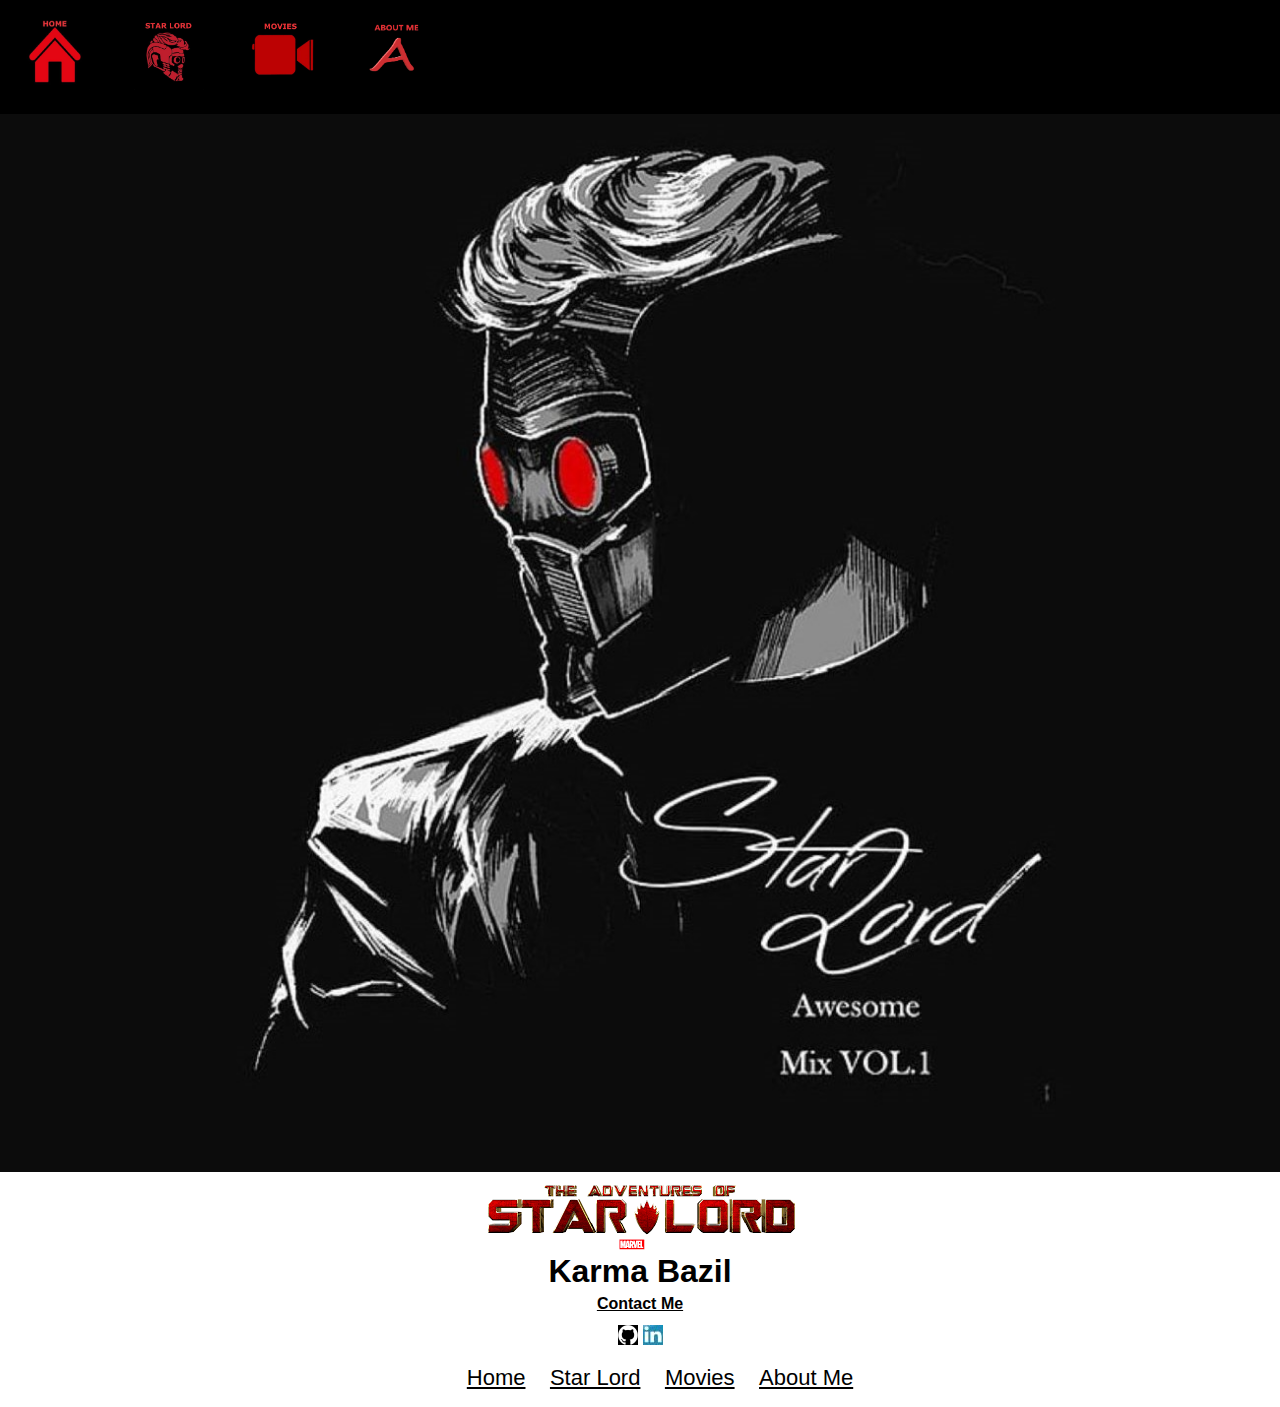
==== index.html @ dba283ed "initial commit" ====
<!DOCTYPE html>
<html lang="en">
    <head>
        <meta charset="UTF-8">
        <meta http-equiv="X-UA-Compatible" content="IE=edge">
        <meta name="viewport" content="width=device-width, initial-scale=1.0">
        <link rel="stylesheet" type="text/css" href="css/style.css">
        <title>Pod Challenge</title>
    </head>
    <body>
        <header>
            <a href="index.html"><img class="logo" alt="home" src="images/home1.jpg"></a>
            <a href="star.html"><img class="logo" alt="star-lord-logo" src="images/star-logo2.jpg"></a> 
            <a href="movies.html"><img class="logo" alt="movies" src="images/movies1.png"></a> 
            <a href="about.html"><img class="logo" alt="about me" src="images/about.png"></a>
        </header>
    
        <img class="back-img" alt="avengers-logo" src="images/g-back.jpg">

        <footer id="footer">
            <div class="img-center">
                <img class="foot-img" alt="star lord" src="images/head.png"> 
            </div> 
            <h2 class="foot-head">Karma Bazil</h2>
            <h4 class="foot-email"><a href="mailto:karmarae1985@icloud.com">Contact Me</a></h4>
            <div class="img-center">
                <a href="https://github.com/KarmaBazil" target="_blank"><img class="portfolio-img" src="images/github.png"></a>
                <a href="https://www.linkedin.com/in/karma-bazil-700853236/" target="_blank"><img class="portfolio-img" src="images/linkedin.jpg"></a>
            </div>
            <ul class="foot-menu">
             
                <li class="foot-list"><a href="index.html">Home</a></li>
                <li class="foot-list"><a href="star.html">Star Lord</a></li>
                <li class="foot-list"><a href="movies.html">Movies</a></li>
                <li class="foot-list"><a href="about.html">About Me</a></li> 
               
            </ul> 
            
        </footer>
    </body>
</html>
---- css/style.css ----
html body {
    margin: 0;
    padding: 0;
	font-family: Verdana, Geneva, Tahoma, sans-serif;
}

.logo {
	text-align: left;
	width: 70px;
	height: 70px;
	margin: 10px;
	padding: 10px;
}

.back-img {
    max-width: 100%;
	max-height: 100%;
	background-image: url(images/g-back.jpg);
    z-index: 110;
}

header {
	background-color: black;
	background-size: cover;
	background-repeat: no-repeat;
	margin-top:0;
	padding:0;
}

h2 {
	text-align: center;
}

.table-header {
	text-align: center;
}

.head-p {
	text-align: center;
	margin-top: 5px;
}

table, th, td {
	border: 4px double black;
	margin-left: auto;
	margin-right: auto;
	border-collapse: collapse;
	width: 500px;
	text-align: center;
	font-size: 15px;
}

.m-container {
	border: 3px solid red;
	background-color: black;
	margin: 0px 170px 40px;
	padding: 20px;
}
.m-description {
	margin: 30px;
	font-size: 20px;
	color: red;
}

#footer {
	text-align: center;
}

.foot-head, .foot-email {
	text-align: center;
}

.foot-head {
	font-size: xx-large;
	margin: 0;
	padding-bottom: 5px;
}

a, .foot-email {
	color: black;
}

.foot-email {
	margin: 0;
	padding-bottom: 12px;
}

div.img-center{
    display: flex;
    column-gap: 5px;
    justify-content: center;
    flex-wrap: wrap;
}

.foot-menu {
	display: inline-block;
	text-align: center;
	
}


.foot-list {
	text-align: center;
	display: inline-block;
	margin: 0;
	font-size: 22px;
	padding-left: 10px;
	padding-right: 10px;
}
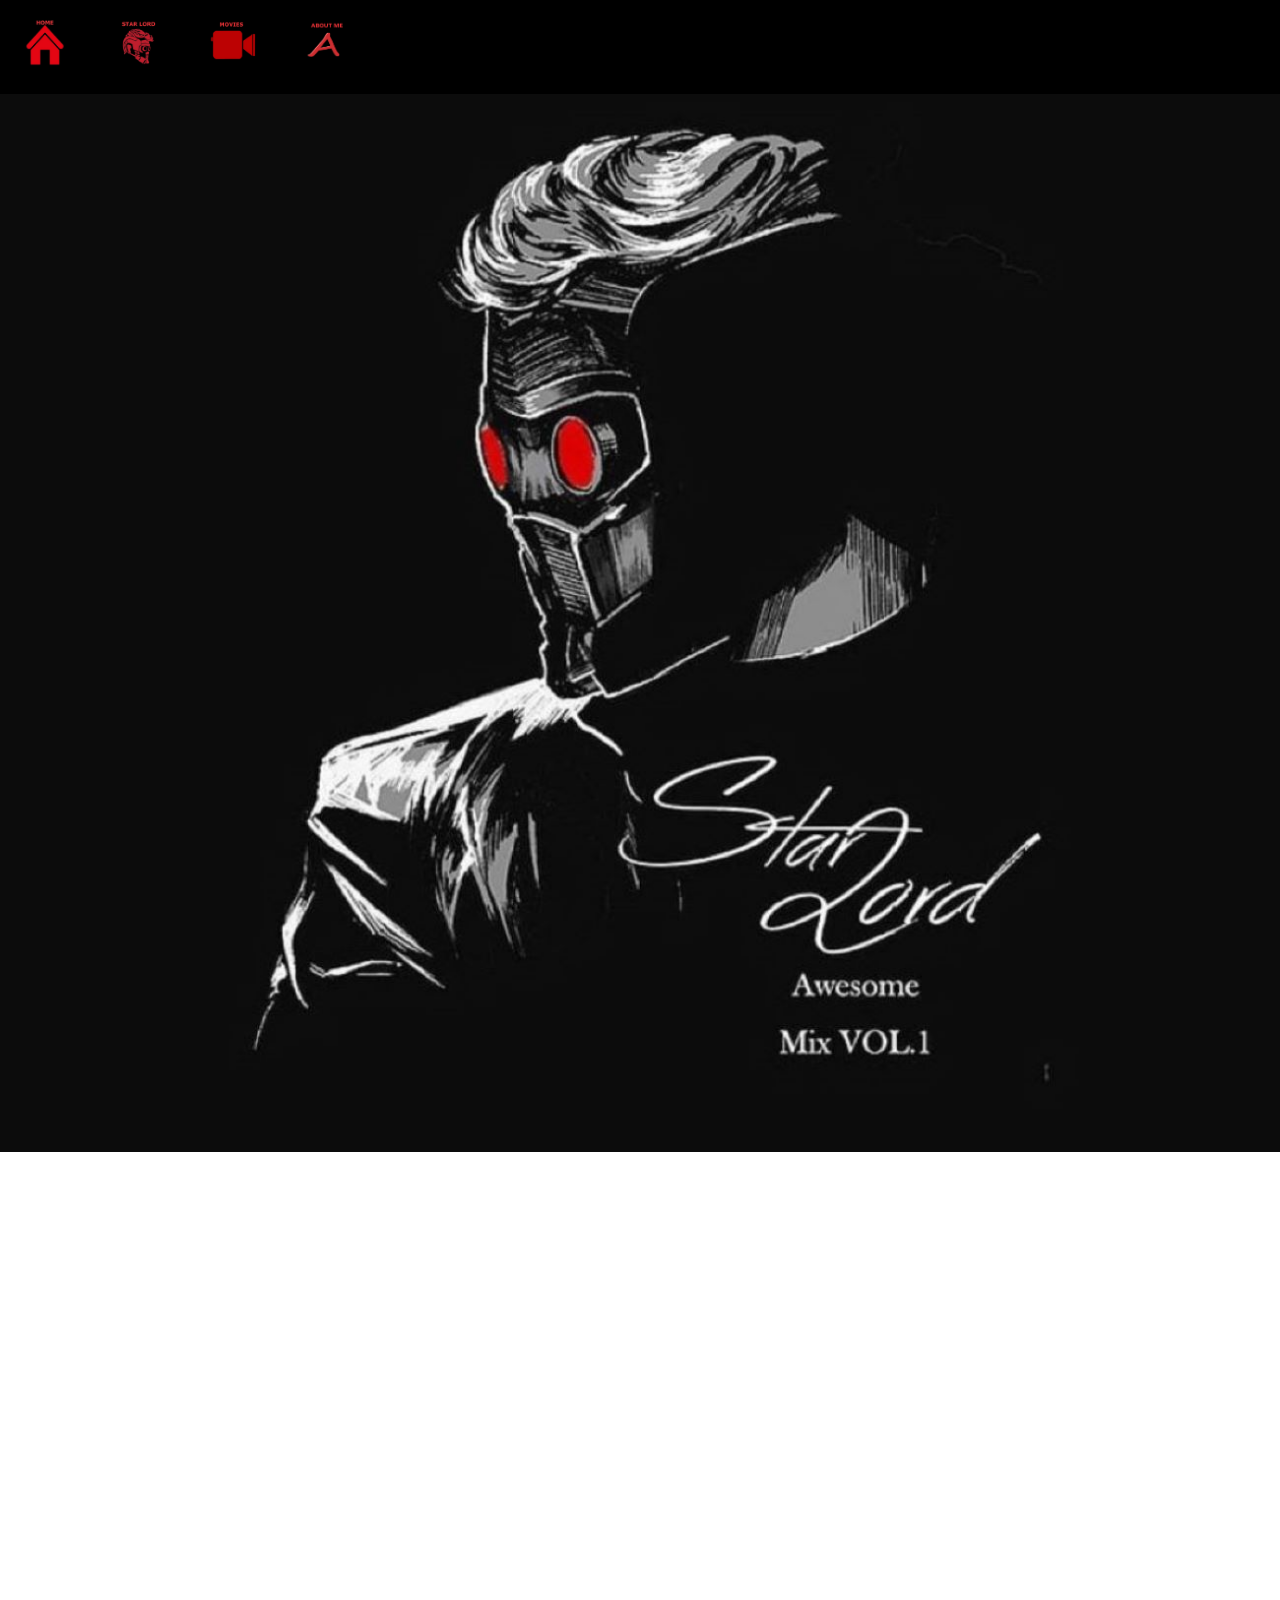
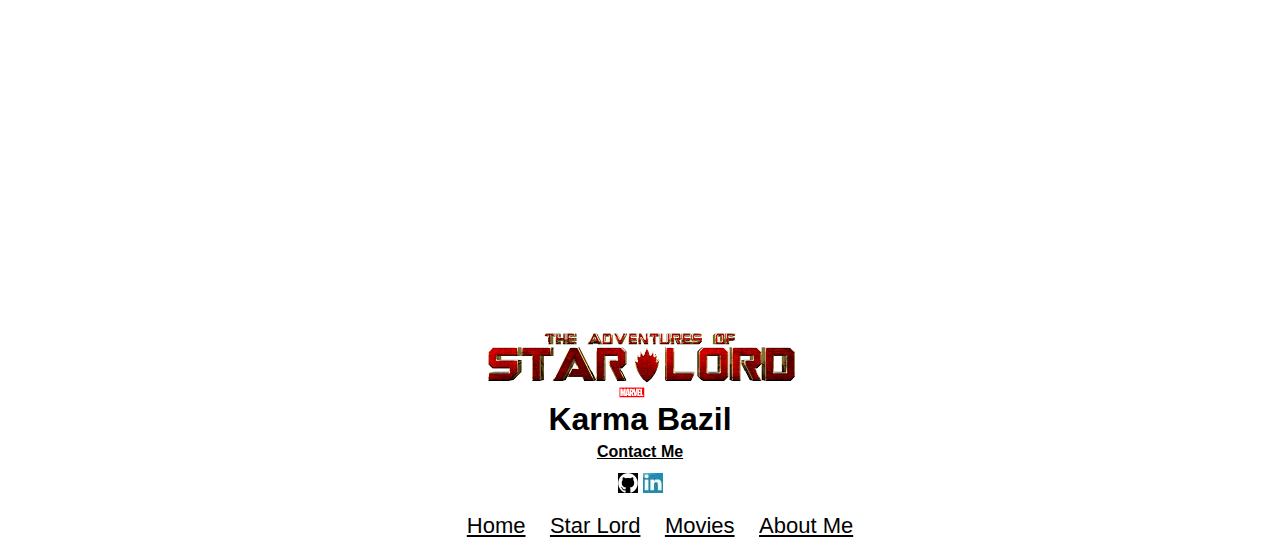
==== commit 5dcd160e: "add movies page" ====
--- a/index.html
+++ b/index.html
@@ -37,5 +37,6 @@
             </ul> 
             
         </footer>
+        <script src="javascript\script.js"></script>
     </body>
 </html>--- a/css/style.css
+++ b/css/style.css
@@ -3,6 +3,8 @@
     padding: 0;
 	font-family: Verdana, Geneva, Tahoma, sans-serif;
 }
+
+/* Nav Bar for all */
 
 .logo {
 	text-align: left;
@@ -12,12 +14,15 @@
 	padding: 10px;
 }
 
+/* Home background image */
+
 .back-img {
     max-width: 100%;
 	max-height: 100%;
-	background-image: url(images/g-back.jpg);
     z-index: 110;
 }
+
+/* Movies Page */
 
 header {
 	background-color: black;
@@ -26,10 +31,7 @@
 	margin-top:0;
 	padding:0;
 }
-
-h2 {
-	text-align: center;
-}
+/* Movies page table */
 
 .table-header {
 	text-align: center;
@@ -62,7 +64,134 @@
 	color: red;
 }
 
+/* Star Page */
+
+* {
+	box-sizing: border-box;
+}
+
+.container {
+	position: relative;
+	width: 300px;
+	height: 200px;
+	margin-left: 100px;
+	margin-top: 100px;
+	float: left;
+}
+  
+  /* Star page Hide the images by default */
+
+.mySlides {
+	display: none;
+}
+  
+  /* Star page Add a pointer when hovering over the thumbnail images */
+
+.cursor {
+	cursor: pointer;
+}
+  
+  /* Star page Next & previous buttons */
+
+.prev, .next {
+	cursor: pointer;
+	position: absolute;
+	top: 40%;
+	width: 30%;
+	padding: 16px;
+	margin-top: -50px;
+	color: white;
+	font-weight: bold;
+	font-size: 20px;
+	border-radius: 0 3px 3px 0;
+	user-select: none;
+	-webkit-user-select: none;
+}
+  
+  /* Star page Position the "next button" to the right */
+
+.next {
+	right: 0;
+	border-radius: 3px 0 0 3px;
+}
+  
+  /* Star page On hover, add a black background color with a little bit see-through */
+
+.prev:hover, .next:hover {
+	background-color: rgba(0, 0, 0, 0.8);
+}
+  
+  /* Star page Number text (1/3 etc) */
+
+.numbertext {
+	color: #f2f2f2;
+	font-size: 12px;
+	padding: 8px 12px;
+	position: absolute;
+	top: 0;
+}
+  
+  /* Star page Container for image text */
+
+.caption-container {
+	text-align: center;
+	background-color: #222;
+	padding: 2px 16px;
+	color: white;
+}
+  
+.row:after {
+	content: "";
+	display: table;
+	clear: both;
+}
+  
+  /* Star page Six columns side by side */
+
+.column {
+	float: left;
+	width: 16.66%;
+}
+  
+  /* Star page Add a transparency effect for thumnbail images */
+
+.demo {
+	opacity: 0.6;
+}
+  
+.active, .demo:hover {
+	opacity: 1;
+}
+
+/* Star page paragraph */
+
+
+.info-container {
+	position: relative;
+	width: 700px;
+	height: 200px;
+	margin-top: 20px;
+	margin-right: 40px;
+	float: right;
+}
+
+.info-head {
+	text-align: center;
+}
+
+.abilities {
+	text-align: center;
+}
+
+/* footer, all pages */
+
+
 #footer {
+	text-align: center;
+	margin-top: 60%;
+}
+
+h2 {
 	text-align: center;
 }
 
@@ -106,6 +235,4 @@
 	font-size: 22px;
 	padding-left: 10px;
 	padding-right: 10px;
-}
-
-
+}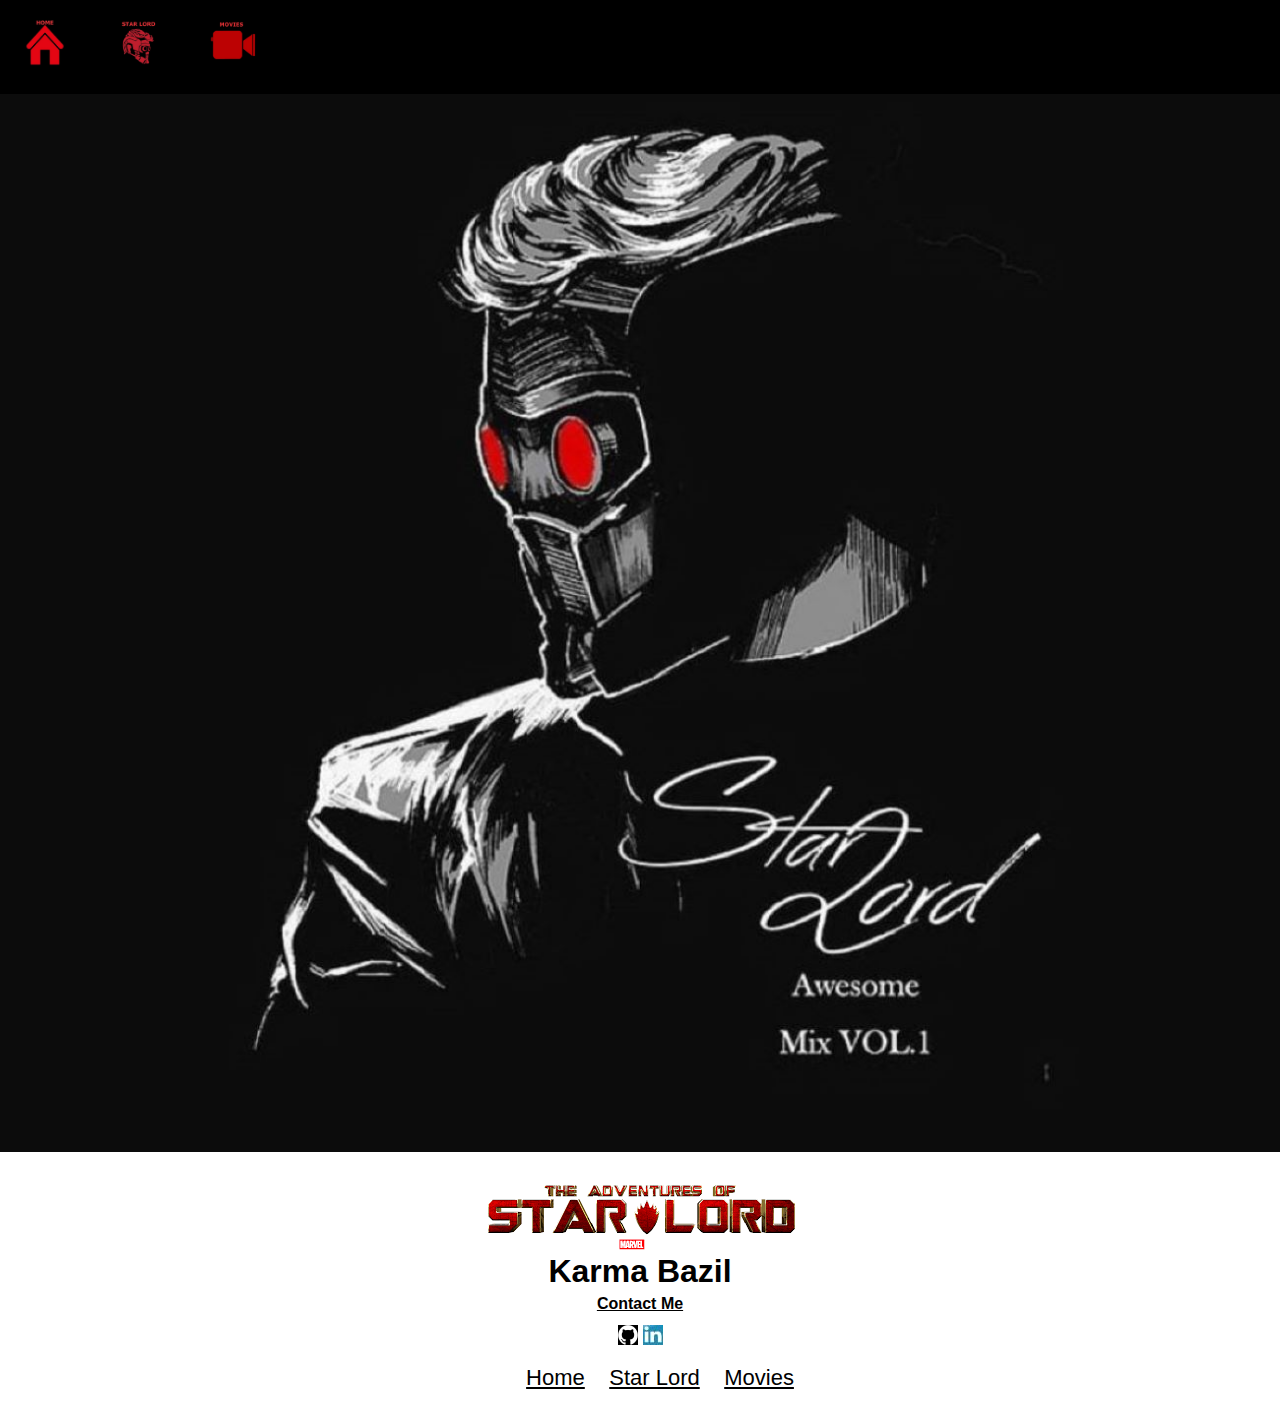
==== commit 7f1e2c72: "remove about.html" ====
--- a/index.html
+++ b/index.html
@@ -12,7 +12,6 @@
             <a href="index.html"><img class="logo" alt="home" src="images/home1.jpg"></a>
             <a href="star.html"><img class="logo" alt="star-lord-logo" src="images/star-logo2.jpg"></a> 
             <a href="movies.html"><img class="logo" alt="movies" src="images/movies1.png"></a> 
-            <a href="about.html"><img class="logo" alt="about me" src="images/about.png"></a>
         </header>
     
         <img class="back-img" alt="avengers-logo" src="images/g-back.jpg">
@@ -32,8 +31,6 @@
                 <li class="foot-list"><a href="index.html">Home</a></li>
                 <li class="foot-list"><a href="star.html">Star Lord</a></li>
                 <li class="foot-list"><a href="movies.html">Movies</a></li>
-                <li class="foot-list"><a href="about.html">About Me</a></li> 
-               
             </ul> 
             
         </footer>
--- a/css/style.css
+++ b/css/style.css
@@ -74,8 +74,8 @@
 	position: relative;
 	width: 300px;
 	height: 200px;
-	margin-left: 100px;
-	margin-top: 100px;
+	margin-left: 60px;
+	margin-top: 120px;
 	float: left;
 }
   
@@ -183,13 +183,21 @@
 	text-align: center;
 }
 
+/* Star Footer */
+
+#star-footer {
+	text-align: center;
+	margin-top: 50%;
+}
+
 /* footer, all pages */
 
-
 #footer {
 	text-align: center;
-	margin-top: 60%;
-}
+	margin-top: 20px;
+}
+
+
 
 h2 {
 	text-align: center;
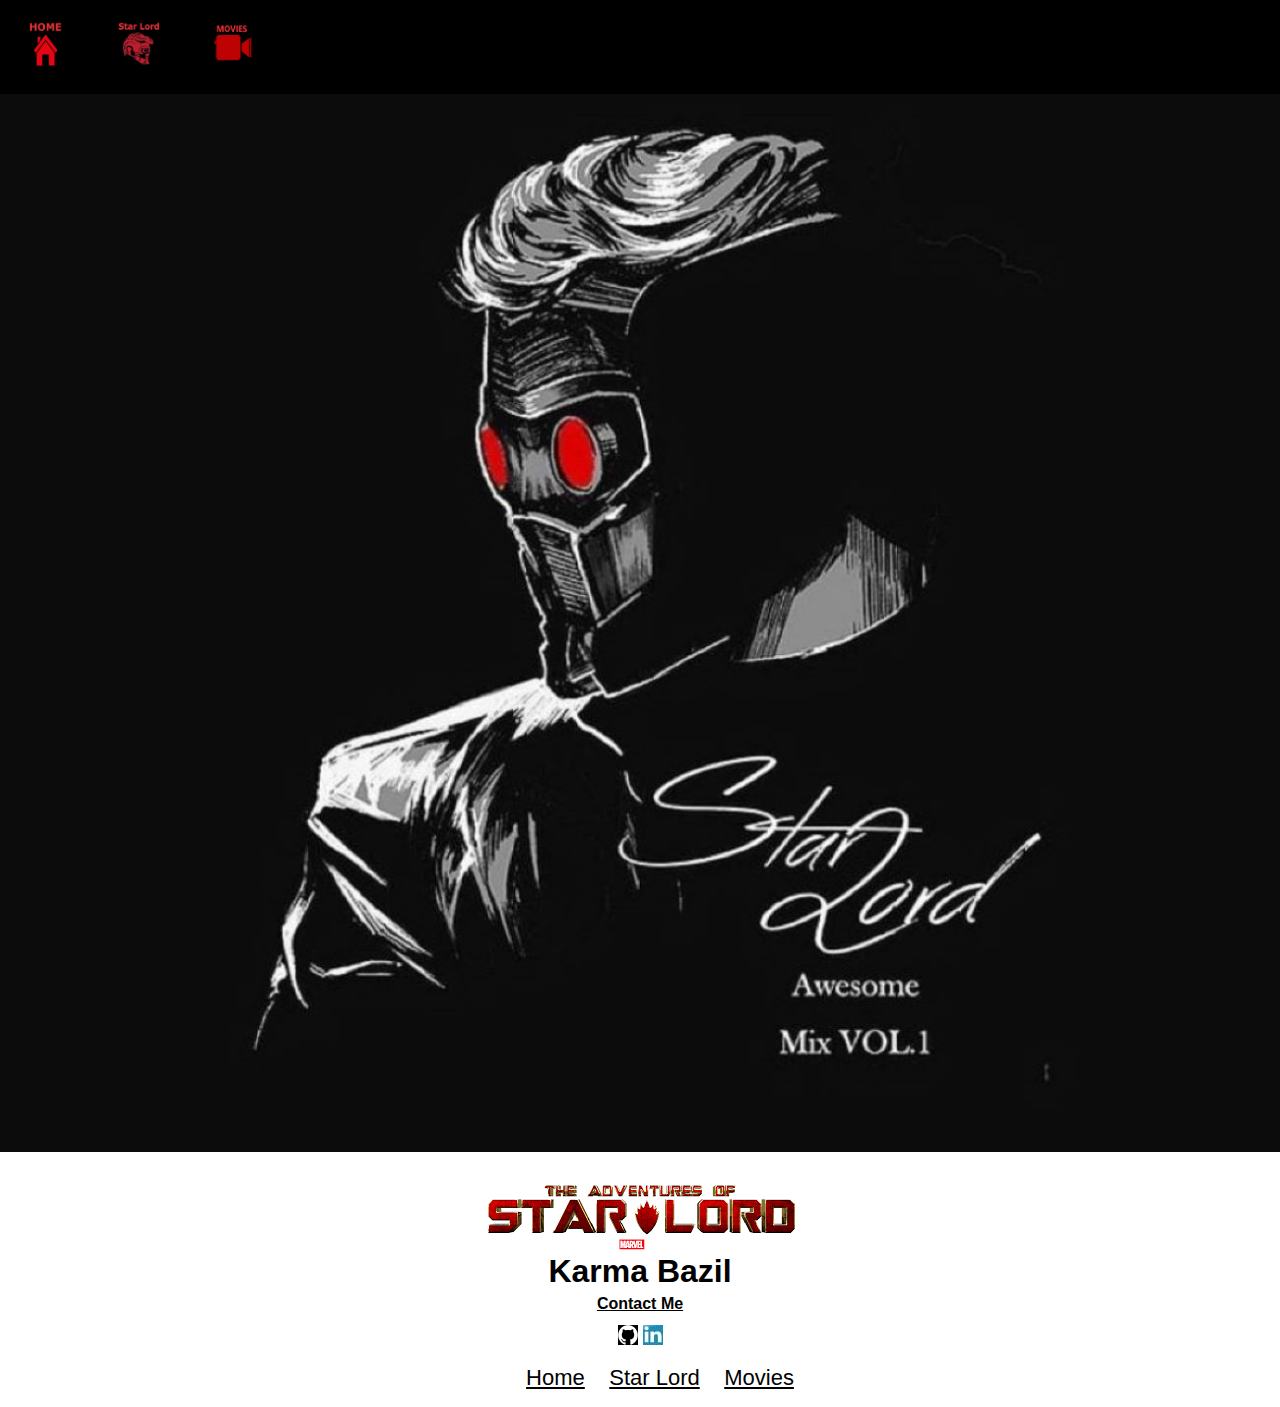
==== commit 63748fd8: "update nav bar" ====
--- a/index.html
+++ b/index.html
@@ -9,9 +9,10 @@
     </head>
     <body>
         <header>
-            <a href="index.html"><img class="logo" alt="home" src="images/home1.jpg"></a>
+            <a href="index.html"><img class="logo" alt="home" src="images/home.png"></a>
             <a href="star.html"><img class="logo" alt="star-lord-logo" src="images/star-logo2.jpg"></a> 
             <a href="movies.html"><img class="logo" alt="movies" src="images/movies1.png"></a> 
+        </nav>
         </header>
     
         <img class="back-img" alt="avengers-logo" src="images/g-back.jpg">
